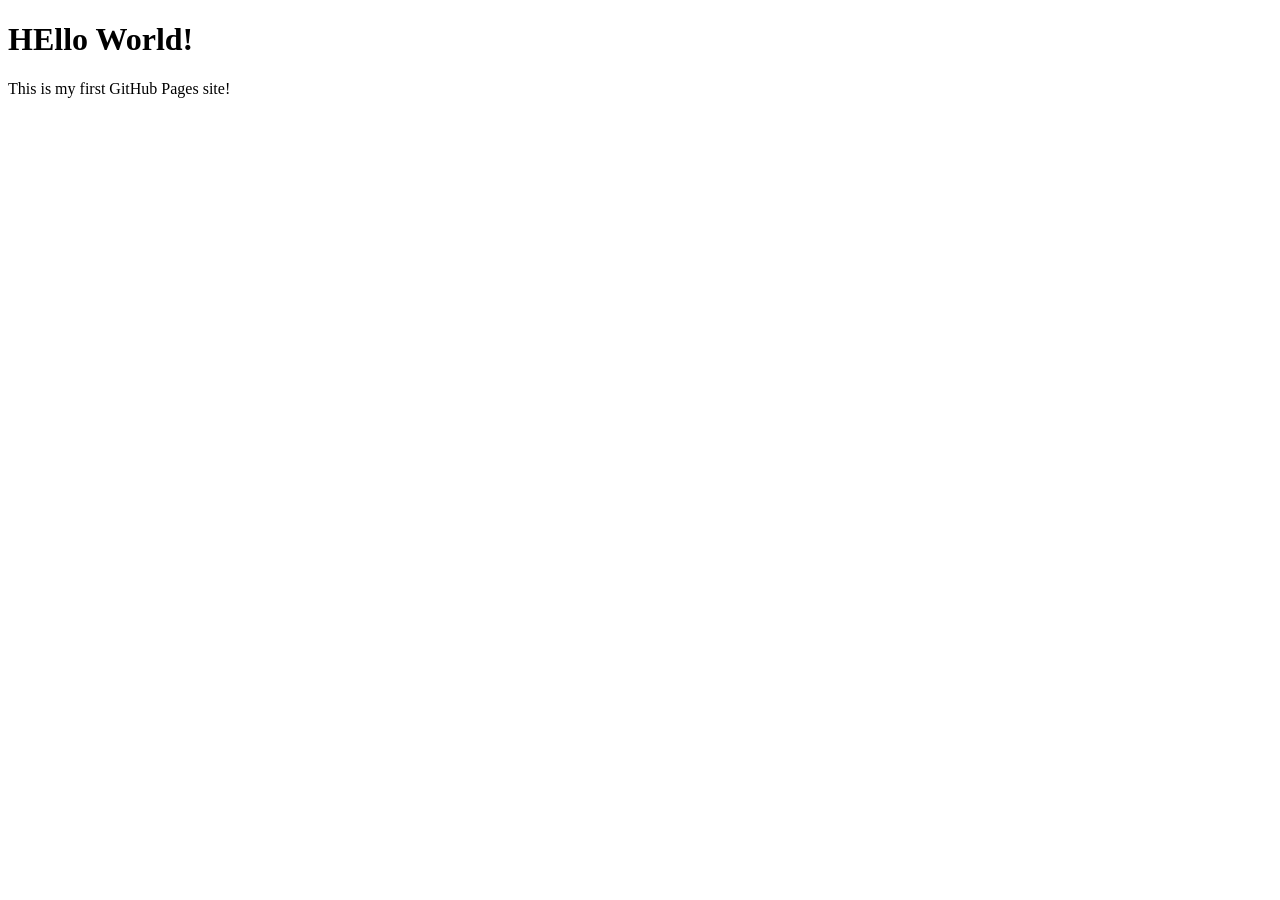
==== index.html @ dcb5fa3f "first commit" ====
<!DOCTYPE html>
<html lang="en">
<head>
    <meta charset="UTF-8">
    <meta name="viewport" content="width=device-width, initial-scale=1.0">
    <title>My Portfolio</title>
</head>
<body>
    <h1>HEllo World!</h1>
    <p>This is my first GitHub Pages site!</p>
    
    
</body>
</html>
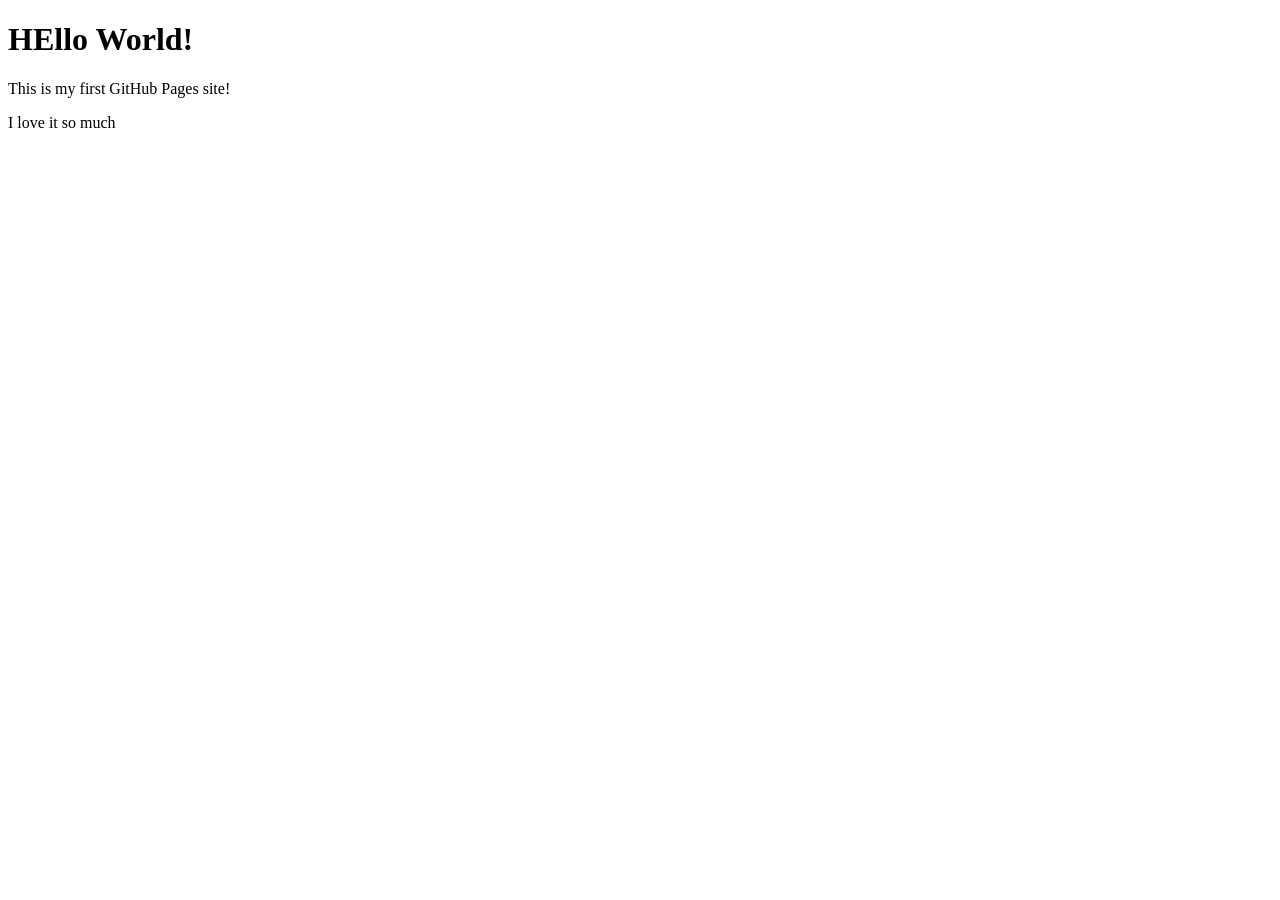
==== commit 53dcf2b3: "added a new paragraph" ====
--- a/index.html
+++ b/index.html
@@ -8,6 +8,7 @@
 <body>
     <h1>HEllo World!</h1>
     <p>This is my first GitHub Pages site!</p>
+    <p> I love it so much</p>
     
     
 </body>
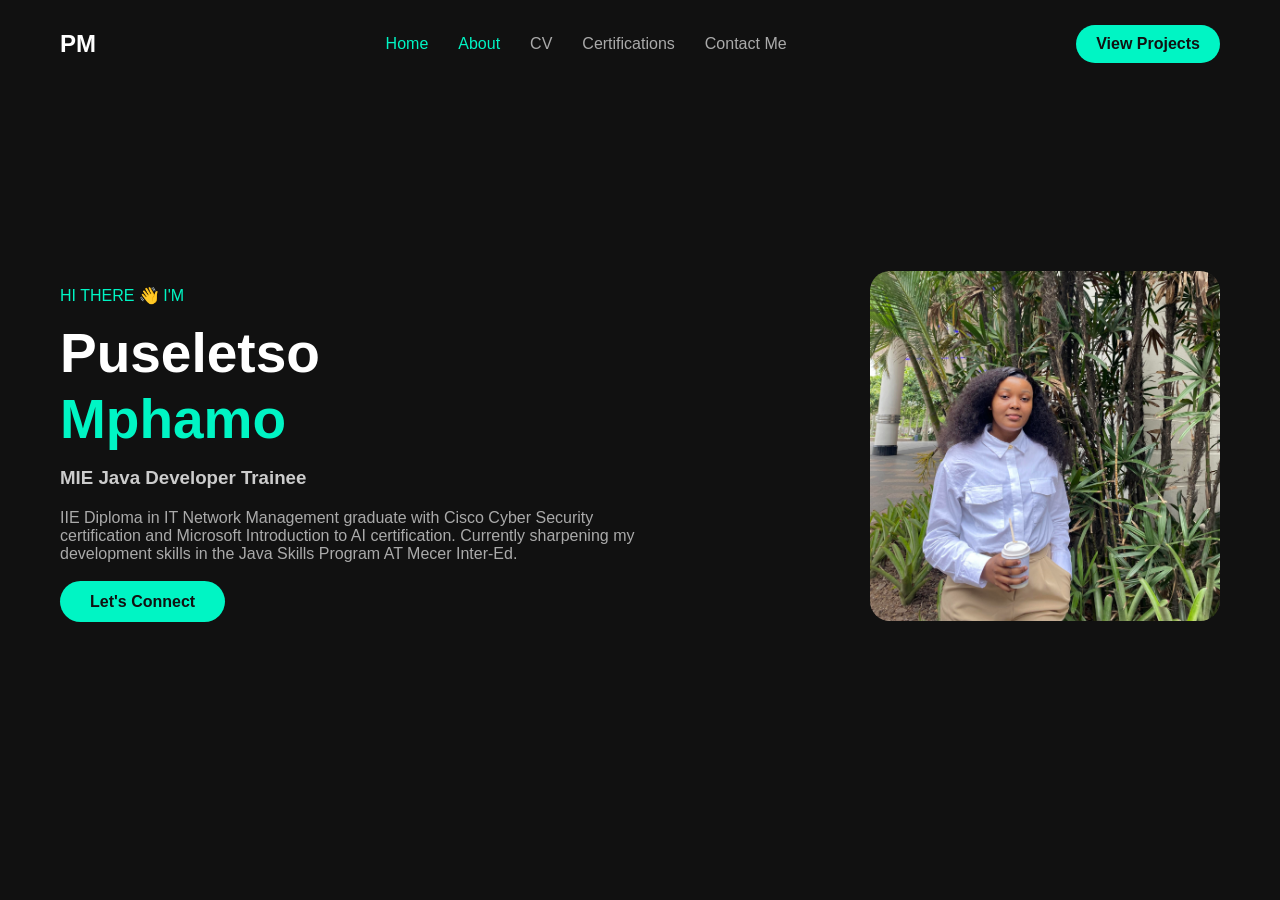
==== commit 5506227b: "My Initial Portfolio update" ====
--- a/index.html
+++ b/index.html
@@ -1,15 +1,59 @@
 <!DOCTYPE html>
 <html lang="en">
+
 <head>
     <meta charset="UTF-8">
+    <title>Puseletso Mphamo | Portfolio</title>
     <meta name="viewport" content="width=device-width, initial-scale=1.0">
-    <title>My Portfolio</title>
+    <link rel="stylesheet" href="style.css">
 </head>
+
 <body>
-    <h1>HEllo World!</h1>
-    <p>This is my first GitHub Pages site!</p>
-    <p> I love it so much</p>
-    
-    
+
+    <header class="navbar">
+        <div class="logo">PM</div>
+
+        <nav>
+            <ul>
+                <li><a href="index.html" class="active">Home</a></li>
+                 <li><a href="about.html" class="active">About</a></li>
+                <li><a href="cv.html">CV</a></li>
+                <li><a href="certificates.html">Certifications</a></li>
+                <li><a href="contact.html">Contact Me</a></li>
+                
+            </ul>
+        </nav>
+
+        <a href="project.html" class="cta-btn">View Projects</a>
+    </header>
+
+    <section class="hero">
+
+        <div class="hero-text">
+            <p class="intro">HI THERE 👋 I'M</p>
+
+            <h1>
+                Puseletso <br>
+                <span>Mphamo</span>
+            </h1>
+
+            <h3>MIE Java Developer Trainee</h3>
+
+            <p class="description">
+                IIE Diploma in IT Network Management graduate with Cisco Cyber Security
+                certification and Microsoft Introduction to AI certification.
+                Currently sharpening my development skills in the Java Skills Program AT Mecer Inter-Ed.
+            </p>
+
+            <a href="contact.html" class="primary-btn">Let's Connect</a>
+        </div>
+
+        <div class="hero-image">
+            <img src="images/profile.jpg" alt="Puseletso Profile">
+        </div>
+
+    </section>
+
 </body>
+
 </html>
--- a/style.css
+++ b/style.css
@@ -0,0 +1,503 @@
+/* RESET */
+* {
+    margin: 0;
+    padding: 0;
+    box-sizing: border-box;
+}
+
+body {
+    font-family: 'Segoe UI', sans-serif;
+    background-color: #111;
+    color: white;
+
+}
+
+/* NAVBAR */
+.navbar {
+    display: flex;
+    justify-content: space-between;
+    align-items: center;
+    padding: 25px 60px;
+    background-color: #111;
+}
+
+.logo {
+    font-size: 24px;
+    font-weight: bold;
+}
+
+nav ul {
+    list-style: none;
+    display: flex;
+    gap: 30px;
+}
+
+nav ul li a {
+    text-decoration: none;
+    color: #aaa;
+    transition: 0.3s;
+}
+
+nav ul li a:hover,
+nav ul li a.active {
+    color: #00f5c4;
+}
+
+.cta-btn {
+    background-color: #00f5c4;
+    padding: 10px 20px;
+    border-radius: 25px;
+    text-decoration: none;
+    color: #111;
+    font-weight: bold;
+}
+
+/* HERO SECTION */
+.hero {
+    display: flex;
+    justify-content: space-between;
+    align-items: center;
+    padding: 80px 60px;
+    min-height: 80vh;
+}
+
+.hero-text {
+    max-width: 600px;
+}
+
+.intro {
+    color: #00f5c4;
+    margin-bottom: 15px;
+}
+
+.hero h1 {
+    font-size: 55px;
+    line-height: 1.2;
+}
+
+.hero h1 span {
+    color: #00f5c4;
+}
+
+.hero h3 {
+    margin-top: 15px;
+    margin-bottom: 20px;
+    color: #ccc;
+}
+
+.description {
+    margin-bottom: 30px;
+    color: #aaa;
+}
+
+.primary-btn {
+    background-color: #00f5c4;
+    padding: 12px 30px;
+    border-radius: 30px;
+    text-decoration: none;
+    color: #111;
+    font-weight: bold;
+    transition: 0.3s;
+}
+
+.primary-btn:hover {
+    background-color: white;
+}
+
+.hero-image img {
+    width: 350px;
+    border-radius: 20px;
+}
+
+/* RESPONSIVE */
+@media(max-width: 900px) {
+    .hero {
+        flex-direction: column;
+        text-align: center;
+    }
+
+    .hero-image img {
+        margin-top: 40px;
+        width: 250px;
+    }
+}
+
+/* CONTACT PAGE */
+
+.contact-section {
+    display: flex;
+    justify-content: space-between;
+    padding: 80px 60px;
+    gap: 60px;
+    min-height: 80vh;
+}
+
+.contact-text {
+    flex: 1;
+    max-width: 500px;
+}
+
+.contact-text h1 {
+    font-size: 40px;
+    margin-bottom: 20px;
+    color: #00f5c4;
+}
+
+.contact-text p {
+    color: #aaa;
+    margin-bottom: 20px;
+}
+
+.contact-details p {
+    margin-bottom: 10px;
+}
+
+/* FORM STYLING */
+
+.contact-form {
+    flex: 1;
+    background-color: #1a1a1a;
+    padding: 40px;
+    border-radius: 15px;
+}
+
+.form-group {
+    margin-bottom: 20px;
+}
+
+.contact-form input,
+.contact-form textarea {
+    width: 100%;
+    padding: 15px;
+    background-color: #111;
+    border: 1px solid #333;
+    border-radius: 8px;
+    color: white;
+    font-size: 14px;
+    outline: none;
+}
+
+.contact-form input:focus,
+.contact-form textarea:focus {
+    border-color: #00f5c4;
+}
+
+/* RESPONSIVE */
+@media(max-width: 900px) {
+    .contact-section {
+        flex-direction: column;
+        padding: 40px 20px;
+    }
+}
+
+
+
+.linkedin img {
+    width: 52px;
+    opacity: 0.85;
+    filter: drop-shadow(0 0 10px rgba(14, 165, 233, 0.5));
+    transition: all 0.3s ease;
+    border-radius: 10px;
+    margin-top: 20px;
+    margin-left: 0px;
+}
+
+.linkedin img:hover {
+    opacity: 1;
+    transform: translateY(-4px) scale(1.1);
+}
+
+/* CV PAGE */
+
+.cv-section {
+    padding: 80px 60px;
+}
+
+.cv-header {
+    text-align: center;
+    margin-bottom: 60px;
+}
+
+.cv-header h1 {
+    font-size: 45px;
+    color: #00f5c4;
+}
+
+.cv-subtitle {
+    color: #aaa;
+    margin-top: 10px;
+}
+
+.cv-content {
+    display: grid;
+    grid-template-columns: repeat(auto-fit, minmax(300px, 1fr));
+    gap: 30px;
+}
+
+.cv-card {
+    background-color: #1a1a1a;
+    padding: 30px;
+    border-radius: 15px;
+    transition: 0.3s;
+}
+
+.cv-card:hover {
+    transform: translateY(-5px);
+    border: 1px solid #00f5c4;
+}
+
+.cv-card h2 {
+    margin-bottom: 15px;
+    color: #00f5c4;
+}
+
+.cv-card p,
+.cv-card li {
+    color: #ccc;
+    line-height: 1.6;
+}
+
+.cv-card ul {
+    padding-left: 20px;
+}
+
+/* CERTIFICATES PAGE */
+
+.certificates-section {
+    padding: 80px 60px;
+}
+
+.certificates-header {
+    text-align: center;
+    margin-bottom: 50px;
+}
+
+.certificates-header h1 {
+    font-size: 40px;
+    color: #00f5c4;
+}
+
+.certificates-header p {
+    color: #aaa;
+    margin-top: 10px;
+}
+
+.certificates-grid {
+    display: grid;
+    grid-template-columns: repeat(auto-fit, minmax(280px, 1fr));
+    gap: 30px;
+}
+
+/* Certificate Card */
+
+.certificate-card {
+    background: #1a1a1a;
+    border-radius: 15px;
+    overflow: hidden;
+    transition: 0.3s;
+}
+
+.certificate-card:hover {
+    transform: translateY(-8px);
+    box-shadow: 0 10px 25px rgba(0, 0, 0, 0.5);
+}
+
+.certificate-card img {
+    width: 100%;
+    height: 200px;
+    object-fit: cover;
+}
+
+.certificate-info {
+    padding: 20px;
+}
+
+.certificate-info h3 {
+    color: #00f5c4;
+    margin-bottom: 10px;
+}
+
+.certificate-info p {
+    color: #bbb;
+    margin-bottom: 15px;
+}
+
+.certificate-info a {
+    text-decoration: none;
+    color: white;
+    background: #00f5c4;
+    padding: 8px 16px;
+    border-radius: 20px;
+    font-size: 14px;
+}
+
+.certificate-info a:hover {
+    background: white;
+    color: #111;
+}
+
+/* PROJECTS PAGE */
+
+.projects-section {
+    padding: 80px 60px;
+}
+
+.projects-title {
+    text-align: center;
+    font-size: 40px;
+    color: #00f5c4;
+}
+
+.projects-subtitle {
+    text-align: center;
+    color: #aaa;
+    margin-bottom: 50px;
+}
+
+/* GRID */
+
+.projects-grid {
+    display: grid;
+    grid-template-columns: repeat(auto-fit, minmax(300px, 1fr));
+    gap: 30px;
+}
+
+/* PROJECT CARD */
+
+.project-card {
+    background: #1a1a1a;
+    padding: 30px;
+    border-radius: 15px;
+    transition: 0.3s;
+}
+
+.project-card:hover {
+    transform: translateY(-6px);
+    border: 1px solid #00f5c4;
+}
+
+.project-card h2 {
+    color: #00f5c4;
+    margin-bottom: 15px;
+}
+
+.project-card p {
+    color: #ccc;
+    line-height: 1.6;
+    margin-bottom: 20px;
+}
+
+/* BUTTONS */
+
+.project-buttons {
+    display: flex;
+    gap: 15px;
+}
+
+.view-btn,
+.download-btn {
+    text-decoration: none;
+    padding: 10px 18px;
+    border-radius: 20px;
+    font-size: 14px;
+}
+
+.view-btn {
+    background: #00f5c4;
+    color: #111;
+}
+
+.download-btn {
+    border: 1px solid #00f5c4;
+    color: #00f5c4;
+}
+
+/* ABOUT PAGE */
+
+.about-section{
+    padding:80px 60px;
+}
+
+.about-container{
+    display:flex;
+    align-items:center;
+    gap:60px;
+}
+
+.about-text{
+    flex:1;
+}
+
+.about-text h1{
+    color:#00f5c4;
+    margin-bottom:20px;
+}
+
+.about-text p{
+    margin-bottom:20px;
+    color:#ccc;
+    line-height:1.7;
+}
+
+.about-image img{
+    width:300px;
+    border-radius:15px;
+}
+
+
+/* MOTIVATION SECTION */
+
+.motivation-section{
+    text-align:center;
+    padding:60px 20px;
+}
+
+.motivation-section h2{
+    margin-bottom:30px;
+    color:#00f5c4;
+}
+
+/* Animated Quote */
+
+.animated-quote{
+    font-family:'Playfair Display', serif;
+    font-size:24px;
+    width:0;
+    overflow:hidden;
+    white-space:nowrap;
+    border-right:3px solid #00f5c4;
+    margin:0 auto;
+    animation:typing 6s steps(60,end) forwards, blink 1s infinite;
+}
+
+.quote-author{
+    margin-top:20px;
+    color:#aaa;
+}
+
+/* Typing animation */
+
+@keyframes typing{
+    from{width:0}
+    to{width:100%}
+}
+
+@keyframes blink{
+    50%{border-color:transparent}
+}
+
+
+/* Responsive */
+
+@media(max-width:900px){
+
+    .about-container{
+        flex-direction:column;
+        text-align:center;
+    }
+
+    .about-image img{
+        width:220px;
+    }
+
+}
